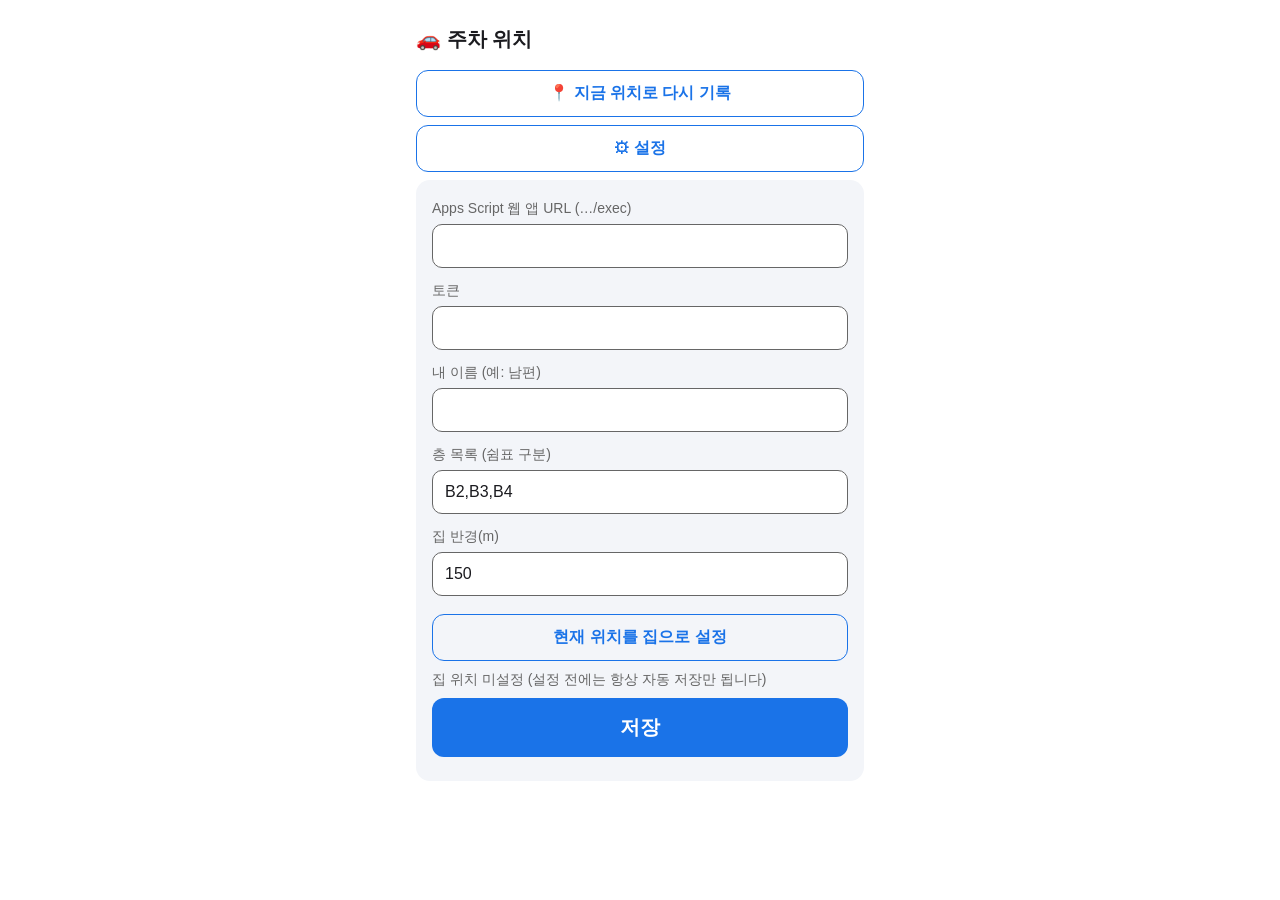
==== index.html @ 31f1b80d "Add parking web page Co-Authored-By: Claude Sonnet 5.5 <noreply@anthropic.com>" ====
<!doctype html>
<html lang="ko">
<head>
<meta charset="utf-8">
<meta name="viewport" content="width=device-width,initial-scale=1">
<title>주차 위치</title>
<link rel="manifest" href="manifest.webmanifest">
<meta name="theme-color" content="#1a73e8">
<style>
  :root { --bg:#fff; --fg:#1b1b1f; --mut:#666; --card:#f3f5f9; --pri:#1a73e8; --ok:#188038; }
  @media (prefers-color-scheme: dark) {
    :root { --bg:#14161a; --fg:#eceef2; --mut:#9aa0aa; --card:#21242b; --pri:#6ea8ff; --ok:#5bd17f; }
  }
  * { box-sizing: border-box; }
  body { margin:0; padding:16px; background:var(--bg); color:var(--fg);
         font:16px/1.5 -apple-system,"Noto Sans KR",sans-serif; max-width:480px; margin:auto; }
  h1 { font-size:20px; margin:8px 0 16px; }
  .card { background:var(--card); border-radius:14px; padding:16px; margin-bottom:14px; }
  .big { font-size:22px; font-weight:700; }
  .mut { color:var(--mut); font-size:14px; }
  .ok { color:var(--ok); font-weight:700; }
  button, .btn { display:block; width:100%; padding:16px; margin:8px 0; border:0; border-radius:12px;
         background:var(--pri); color:#fff; font-size:20px; font-weight:700; text-align:center; text-decoration:none; }
  button.sec, .btn.sec { background:transparent; color:var(--pri); border:1.5px solid var(--pri); font-size:16px; padding:12px; }
  .floors { display:grid; grid-template-columns:repeat(3,1fr); gap:10px; }
  .floors button { font-size:26px; padding:22px 0; margin:0; }
  input { width:100%; padding:12px; margin:4px 0 10px; font-size:16px; border-radius:10px;
          border:1px solid var(--mut); background:var(--bg); color:var(--fg); }
  label { font-size:14px; color:var(--mut); }
  [hidden] { display:none !important; }
</style>
</head>
<body>
<h1>🚗 주차 위치</h1>

<!-- 진행 상태 -->
<div class="card" id="run" hidden>
  <div id="msg" class="big">위치 확인 중…</div>
  <div id="sub" class="mut"></div>
  <div id="floorBox" hidden>
    <p class="mut">몇 층에 주차했나요?</p>
    <div class="floors" id="floors"></div>
  </div>
  <button class="sec" id="retry" hidden>다시 시도</button>
</div>

<!-- 최근 기록 -->
<div class="card" id="last" hidden>
  <div class="mut">가장 최근 주차</div>
  <div class="big" id="lastFloor"></div>
  <div class="mut" id="lastInfo"></div>
  <a class="btn sec" id="lastMap" target="_blank" rel="noopener">지도에서 보기</a>
</div>

<button class="sec" id="again">📍 지금 위치로 다시 기록</button>
<button class="sec" id="toSetup">⚙ 설정</button>

<!-- 설정 -->
<div class="card" id="setup" hidden>
  <label>Apps Script 웹 앱 URL (…/exec)</label><input id="u" inputmode="url" autocapitalize="off">
  <label>토큰</label><input id="t" autocapitalize="off">
  <label>내 이름 (예: 남편)</label><input id="who">
  <label>층 목록 (쉼표 구분)</label><input id="fl">
  <label>집 반경(m)</label><input id="rad" inputmode="numeric">
  <button class="sec" id="setHome">현재 위치를 집으로 설정</button>
  <div class="mut" id="homeInfo"></div>
  <button id="save">저장</button>
</div>

<script>
(function () {
  var $ = function (id) { return document.getElementById(id); };
  var KEY = 'parkshare.v1';

  function load() { try { return JSON.parse(localStorage.getItem(KEY)) || {}; } catch (e) { return {}; } }
  function save(s) { try { localStorage.setItem(KEY, JSON.stringify(s)); } catch (e) {} }
  var S = load();

  // 링크로 설정 전달: ?u=...&t=...&who=...  (배우자 폰 설정용). 적용 후 주소창에서 제거
  var q = new URLSearchParams(location.search);
  if (q.get('u') || q.get('t')) {
    ['u', 't', 'who', 'fl', 'rad'].forEach(function (k) { if (q.get(k)) S[k] = q.get(k); });
    save(S);
    history.replaceState(null, '', location.pathname);
  }

  function api(params) {
    var qs = new URLSearchParams(Object.assign({ token: S.t }, params)).toString();
    return fetch(S.u + '?' + qs, { redirect: 'follow' }).then(function (r) { return r.json(); });
  }

  function dist(a, b, c, d) { // 미터 (haversine)
    var R = 6371000, rad = Math.PI / 180;
    var dLat = (c - a) * rad, dLng = (d - b) * rad;
    var x = Math.sin(dLat / 2) ** 2 + Math.cos(a * rad) * Math.cos(c * rad) * Math.sin(dLng / 2) ** 2;
    return 2 * R * Math.asin(Math.sqrt(x));
  }

  function getPos() {
    return new Promise(function (res, rej) {
      if (!navigator.geolocation) return rej(new Error('이 브라우저는 위치를 지원하지 않아요'));
      navigator.geolocation.getCurrentPosition(res, rej,
        { enableHighAccuracy: true, timeout: 20000, maximumAge: 0 });
    });
  }

  function floorsList() {
    return (S.fl || 'B2,B3,B4').split(',').map(function (x) { return x.trim(); }).filter(Boolean);
  }

  function showLast() {
    api({ action: 'latest' }).then(function (r) {
      var l = r && r.latest;
      if (!l) { $('last').hidden = true; return; }
      $('last').hidden = false;
      $('lastFloor').textContent = l.floor || '층 미입력';
      $('lastInfo').textContent = l.time + ' · ' + l.who;
      $('lastMap').href = 'https://maps.google.com/?q=' + l.lat + ',' + l.lng;
    }).catch(function () {});
  }

  // ── 메인 흐름: 위치 → 집 안/밖 판단 → 저장 (집 안이면 층 선택) ──
  function run() {
    $('setup').hidden = true;
    $('run').hidden = false;
    $('floorBox').hidden = true;
    $('retry').hidden = true;
    $('msg').className = 'big';
    $('msg').textContent = '위치 확인 중…';
    $('sub').textContent = '';

    getPos().then(function (pos) {
      var lat = pos.coords.latitude, lng = pos.coords.longitude;
      var id = String(Date.now());
      var hasHome = S.hlat && S.hlng;
      var inHome = hasHome && dist(lat, lng, +S.hlat, +S.hlng) <= (+S.rad || 150);

      return api({ action: 'park', id: id, who: S.who || '', lat: lat, lng: lng, mode: inHome ? 'home' : 'auto' })
        .then(function (r) {
          if (!r || !r.ok) throw new Error('서버 저장 실패 (URL/토큰 확인)');
          if (!inHome) {
            $('msg').className = 'big ok';
            $('msg').textContent = '✓ 주차 위치 자동 저장';
            $('sub').textContent = '정확도 약 ' + Math.round(pos.coords.accuracy) + 'm';
            showLast();
          } else {
            $('msg').textContent = '집 근처예요';
            $('sub').textContent = '층을 선택하세요 (위치는 이미 저장됨)';
            var box = $('floors'); box.innerHTML = '';
            floorsList().forEach(function (f) {
              var b = document.createElement('button');
              b.textContent = f;
              b.onclick = function () {
                b.disabled = true;
                api({ action: 'floor', id: id, floor: f }).then(function (r2) {
                  if (!r2 || !r2.ok) throw 0;
                  $('floorBox').hidden = true;
                  $('msg').className = 'big ok';
                  $('msg').textContent = '✓ ' + f + ' 저장 완료';
                  $('sub').textContent = '';
                  showLast();
                }).catch(function () { b.disabled = false; $('sub').textContent = '저장 실패 – 다시 눌러주세요'; });
              };
              box.appendChild(b);
            });
            $('floorBox').hidden = false;
          }
        });
    }).catch(function (e) {
      $('msg').textContent = '실패';
      $('sub').textContent = (e && e.code === 1)
        ? '위치 권한이 거부됐어요. 주소창 자물쇠 → 권한 → 위치 → 허용'
        : ((e && e.message) || '위치를 가져오지 못했어요');
      $('retry').hidden = false;
    });
  }

  // ── 설정 화면 ──
  function openSetup() {
    $('run').hidden = true;
    $('setup').hidden = false;
    $('u').value = S.u || ''; $('t').value = S.t || ''; $('who').value = S.who || '';
    $('fl').value = S.fl || 'B2,B3,B4'; $('rad').value = S.rad || '150';
    $('homeInfo').textContent = S.hlat ? '집 위치 설정됨' : '집 위치 미설정 (설정 전에는 항상 자동 저장만 됩니다)';
  }
  $('setHome').onclick = function () {
    $('homeInfo').textContent = '위치 확인 중…';
    getPos().then(function (p) {
      S.hlat = p.coords.latitude; S.hlng = p.coords.longitude; save(S);
      $('homeInfo').textContent = '집 위치 설정됨 ✓';
    }).catch(function () { $('homeInfo').textContent = '위치를 가져오지 못했어요 (권한 확인)'; });
  };
  $('save').onclick = function () {
    S.u = $('u').value.trim(); S.t = $('t').value.trim(); S.who = $('who').value.trim();
    S.fl = $('fl').value.trim(); S.rad = $('rad').value.trim();
    save(S);
    start();
  };

  $('toSetup').onclick = openSetup;
  $('again').onclick = run;
  $('retry').onclick = run;

  function start() {
    if (!S.u || !S.t) { openSetup(); return; }
    showLast();
    // ?view=1 이면 기록 없이 조회만
    if (new URLSearchParams(location.search).get('view')) return;
    run();
  }
  start();
})();
</script>
</body>
</html>
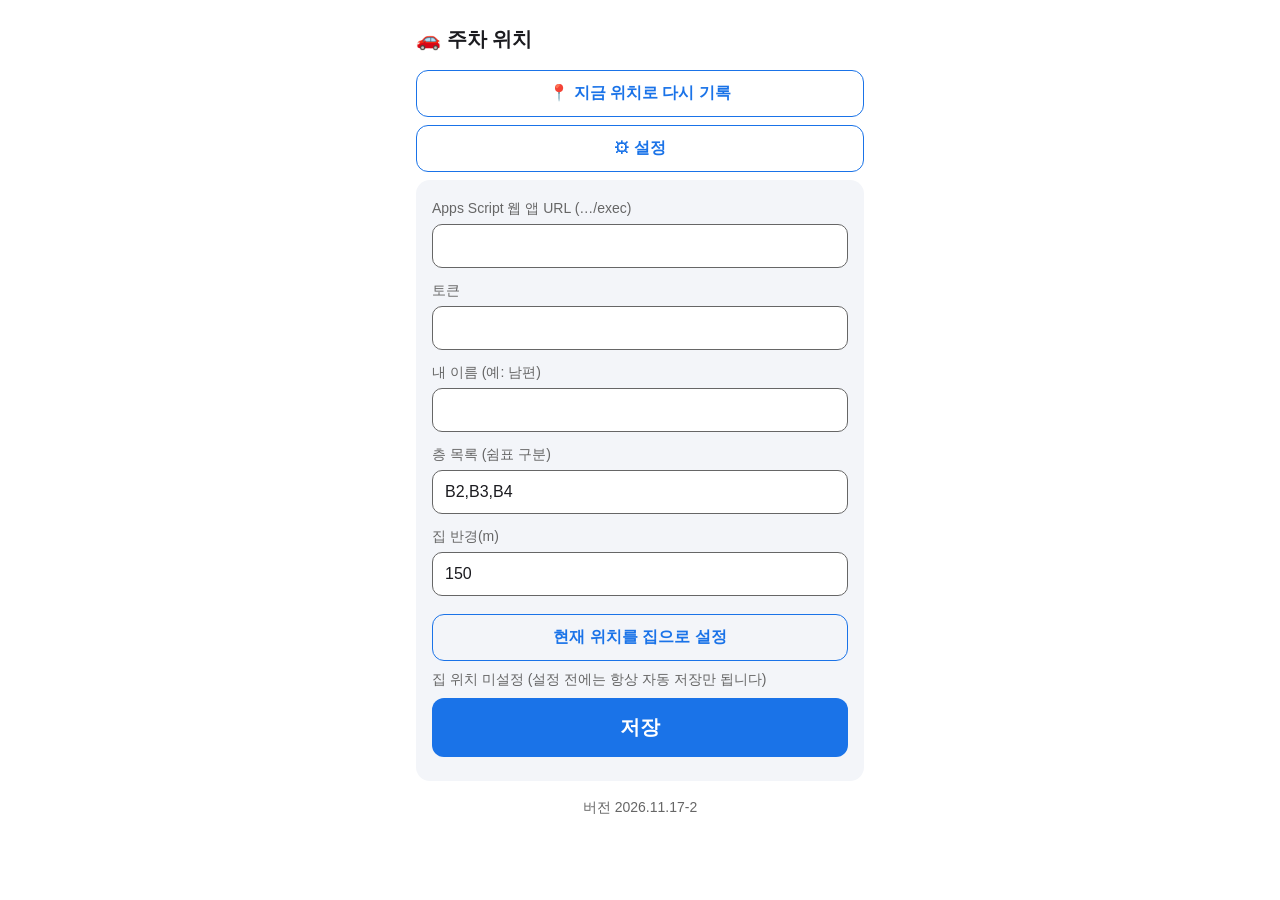
==== commit 26f15cef: "auto: publish web 2026-11-17 19:00 Co-Authored-By: Claude Sonnet 5.5 <noreply@anthropic.com>" ====
--- a/index.html
+++ b/index.html
@@ -6,29 +6,9 @@
 <title>주차 위치</title>
 <link rel="manifest" href="manifest.webmanifest">
 <meta name="theme-color" content="#1a73e8">
-<style>
-  :root { --bg:#fff; --fg:#1b1b1f; --mut:#666; --card:#f3f5f9; --pri:#1a73e8; --ok:#188038; }
-  @media (prefers-color-scheme: dark) {
-    :root { --bg:#14161a; --fg:#eceef2; --mut:#9aa0aa; --card:#21242b; --pri:#6ea8ff; --ok:#5bd17f; }
-  }
-  * { box-sizing: border-box; }
-  body { margin:0; padding:16px; background:var(--bg); color:var(--fg);
-         font:16px/1.5 -apple-system,"Noto Sans KR",sans-serif; max-width:480px; margin:auto; }
-  h1 { font-size:20px; margin:8px 0 16px; }
-  .card { background:var(--card); border-radius:14px; padding:16px; margin-bottom:14px; }
-  .big { font-size:22px; font-weight:700; }
-  .mut { color:var(--mut); font-size:14px; }
-  .ok { color:var(--ok); font-weight:700; }
-  button, .btn { display:block; width:100%; padding:16px; margin:8px 0; border:0; border-radius:12px;
-         background:var(--pri); color:#fff; font-size:20px; font-weight:700; text-align:center; text-decoration:none; }
-  button.sec, .btn.sec { background:transparent; color:var(--pri); border:1.5px solid var(--pri); font-size:16px; padding:12px; }
-  .floors { display:grid; grid-template-columns:repeat(3,1fr); gap:10px; }
-  .floors button { font-size:26px; padding:22px 0; margin:0; }
-  input { width:100%; padding:12px; margin:4px 0 10px; font-size:16px; border-radius:10px;
-          border:1px solid var(--mut); background:var(--bg); color:var(--fg); }
-  label { font-size:14px; color:var(--mut); }
-  [hidden] { display:none !important; }
-</style>
+<link rel="icon" href="icon-192.png">
+<link rel="apple-touch-icon" href="icon-192.png">
+<link rel="stylesheet" href="style.css?v=2026.11.17-2">
 </head>
 <body>
 <h1>🚗 주차 위치</h1>
@@ -52,6 +32,12 @@
   <a class="btn sec" id="lastMap" target="_blank" rel="noopener">지도에서 보기</a>
 </div>
 
+<!-- 최근 기록 목록 -->
+<div class="card" id="hist" hidden>
+  <div class="mut">최근 기록 (탭하면 지도)</div>
+  <ul id="histList"></ul>
+</div>
+
 <button class="sec" id="again">📍 지금 위치로 다시 기록</button>
 <button class="sec" id="toSetup">⚙ 설정</button>
 
@@ -67,149 +53,8 @@
   <button id="save">저장</button>
 </div>
 
-<script>
-(function () {
-  var $ = function (id) { return document.getElementById(id); };
-  var KEY = 'parkshare.v1';
-
-  function load() { try { return JSON.parse(localStorage.getItem(KEY)) || {}; } catch (e) { return {}; } }
-  function save(s) { try { localStorage.setItem(KEY, JSON.stringify(s)); } catch (e) {} }
-  var S = load();
-
-  // 링크로 설정 전달: ?u=...&t=...&who=...  (배우자 폰 설정용). 적용 후 주소창에서 제거
-  var q = new URLSearchParams(location.search);
-  if (q.get('u') || q.get('t')) {
-    ['u', 't', 'who', 'fl', 'rad'].forEach(function (k) { if (q.get(k)) S[k] = q.get(k); });
-    save(S);
-    history.replaceState(null, '', location.pathname);
-  }
-
-  function api(params) {
-    var qs = new URLSearchParams(Object.assign({ token: S.t }, params)).toString();
-    return fetch(S.u + '?' + qs, { redirect: 'follow' }).then(function (r) { return r.json(); });
-  }
-
-  function dist(a, b, c, d) { // 미터 (haversine)
-    var R = 6371000, rad = Math.PI / 180;
-    var dLat = (c - a) * rad, dLng = (d - b) * rad;
-    var x = Math.sin(dLat / 2) ** 2 + Math.cos(a * rad) * Math.cos(c * rad) * Math.sin(dLng / 2) ** 2;
-    return 2 * R * Math.asin(Math.sqrt(x));
-  }
-
-  function getPos() {
-    return new Promise(function (res, rej) {
-      if (!navigator.geolocation) return rej(new Error('이 브라우저는 위치를 지원하지 않아요'));
-      navigator.geolocation.getCurrentPosition(res, rej,
-        { enableHighAccuracy: true, timeout: 20000, maximumAge: 0 });
-    });
-  }
-
-  function floorsList() {
-    return (S.fl || 'B2,B3,B4').split(',').map(function (x) { return x.trim(); }).filter(Boolean);
-  }
-
-  function showLast() {
-    api({ action: 'latest' }).then(function (r) {
-      var l = r && r.latest;
-      if (!l) { $('last').hidden = true; return; }
-      $('last').hidden = false;
-      $('lastFloor').textContent = l.floor || '층 미입력';
-      $('lastInfo').textContent = l.time + ' · ' + l.who;
-      $('lastMap').href = 'https://maps.google.com/?q=' + l.lat + ',' + l.lng;
-    }).catch(function () {});
-  }
-
-  // ── 메인 흐름: 위치 → 집 안/밖 판단 → 저장 (집 안이면 층 선택) ──
-  function run() {
-    $('setup').hidden = true;
-    $('run').hidden = false;
-    $('floorBox').hidden = true;
-    $('retry').hidden = true;
-    $('msg').className = 'big';
-    $('msg').textContent = '위치 확인 중…';
-    $('sub').textContent = '';
-
-    getPos().then(function (pos) {
-      var lat = pos.coords.latitude, lng = pos.coords.longitude;
-      var id = String(Date.now());
-      var hasHome = S.hlat && S.hlng;
-      var inHome = hasHome && dist(lat, lng, +S.hlat, +S.hlng) <= (+S.rad || 150);
-
-      return api({ action: 'park', id: id, who: S.who || '', lat: lat, lng: lng, mode: inHome ? 'home' : 'auto' })
-        .then(function (r) {
-          if (!r || !r.ok) throw new Error('서버 저장 실패 (URL/토큰 확인)');
-          if (!inHome) {
-            $('msg').className = 'big ok';
-            $('msg').textContent = '✓ 주차 위치 자동 저장';
-            $('sub').textContent = '정확도 약 ' + Math.round(pos.coords.accuracy) + 'm';
-            showLast();
-          } else {
-            $('msg').textContent = '집 근처예요';
-            $('sub').textContent = '층을 선택하세요 (위치는 이미 저장됨)';
-            var box = $('floors'); box.innerHTML = '';
-            floorsList().forEach(function (f) {
-              var b = document.createElement('button');
-              b.textContent = f;
-              b.onclick = function () {
-                b.disabled = true;
-                api({ action: 'floor', id: id, floor: f }).then(function (r2) {
-                  if (!r2 || !r2.ok) throw 0;
-                  $('floorBox').hidden = true;
-                  $('msg').className = 'big ok';
-                  $('msg').textContent = '✓ ' + f + ' 저장 완료';
-                  $('sub').textContent = '';
-                  showLast();
-                }).catch(function () { b.disabled = false; $('sub').textContent = '저장 실패 – 다시 눌러주세요'; });
-              };
-              box.appendChild(b);
-            });
-            $('floorBox').hidden = false;
-          }
-        });
-    }).catch(function (e) {
-      $('msg').textContent = '실패';
-      $('sub').textContent = (e && e.code === 1)
-        ? '위치 권한이 거부됐어요. 주소창 자물쇠 → 권한 → 위치 → 허용'
-        : ((e && e.message) || '위치를 가져오지 못했어요');
-      $('retry').hidden = false;
-    });
-  }
-
-  // ── 설정 화면 ──
-  function openSetup() {
-    $('run').hidden = true;
-    $('setup').hidden = false;
-    $('u').value = S.u || ''; $('t').value = S.t || ''; $('who').value = S.who || '';
-    $('fl').value = S.fl || 'B2,B3,B4'; $('rad').value = S.rad || '150';
-    $('homeInfo').textContent = S.hlat ? '집 위치 설정됨' : '집 위치 미설정 (설정 전에는 항상 자동 저장만 됩니다)';
-  }
-  $('setHome').onclick = function () {
-    $('homeInfo').textContent = '위치 확인 중…';
-    getPos().then(function (p) {
-      S.hlat = p.coords.latitude; S.hlng = p.coords.longitude; save(S);
-      $('homeInfo').textContent = '집 위치 설정됨 ✓';
-    }).catch(function () { $('homeInfo').textContent = '위치를 가져오지 못했어요 (권한 확인)'; });
-  };
-  $('save').onclick = function () {
-    S.u = $('u').value.trim(); S.t = $('t').value.trim(); S.who = $('who').value.trim();
-    S.fl = $('fl').value.trim(); S.rad = $('rad').value.trim();
-    save(S);
-    start();
-  };
-
-  $('toSetup').onclick = openSetup;
-  $('again').onclick = run;
-  $('retry').onclick = run;
-
-  function start() {
-    if (!S.u || !S.t) { openSetup(); return; }
-    showLast();
-    // ?view=1 이면 기록 없이 조회만
-    if (new URLSearchParams(location.search).get('view')) return;
-    run();
-  }
-  start();
-})();
-</script>
+<script>window.PARK_AUTO=false;window.PARK_SW='sw.js';</script>
+<div class="mut" id="ver" style="text-align:center;margin-top:16px"></div>
+<script src="app.js?v=2026.11.17-2"></script>
 </body>
 </html>
--- a/style.css
+++ b/style.css
@@ -0,0 +1,24 @@
+  :root { --bg:#fff; --fg:#1b1b1f; --mut:#666; --card:#f3f5f9; --pri:#1a73e8; --ok:#188038; }
+  @media (prefers-color-scheme: dark) {
+    :root { --bg:#14161a; --fg:#eceef2; --mut:#9aa0aa; --card:#21242b; --pri:#6ea8ff; --ok:#5bd17f; }
+  }
+  * { box-sizing: border-box; }
+  body { margin:0; padding:16px; background:var(--bg); color:var(--fg);
+         font:16px/1.5 -apple-system,"Noto Sans KR",sans-serif; max-width:480px; margin:auto; }
+  h1 { font-size:20px; margin:8px 0 16px; }
+  .card { background:var(--card); border-radius:14px; padding:16px; margin-bottom:14px; }
+  .big { font-size:22px; font-weight:700; }
+  .mut { color:var(--mut); font-size:14px; }
+  .ok { color:var(--ok); font-weight:700; }
+  button, .btn { display:block; width:100%; padding:16px; margin:8px 0; border:0; border-radius:12px;
+         background:var(--pri); color:#fff; font-size:20px; font-weight:700; text-align:center; text-decoration:none; }
+  button.sec, .btn.sec { background:transparent; color:var(--pri); border:1.5px solid var(--pri); font-size:16px; padding:12px; }
+  .floors { display:grid; grid-template-columns:repeat(3,1fr); gap:10px; }
+  .floors button { font-size:26px; padding:22px 0; margin:0; }
+  input { width:100%; padding:12px; margin:4px 0 10px; font-size:16px; border-radius:10px;
+          border:1px solid var(--mut); background:var(--bg); color:var(--fg); }
+  label { font-size:14px; color:var(--mut); }
+  [hidden] { display:none !important; }
+#histList { padding-left:18px; margin:6px 0 0; }
+#histList li { margin:8px 0; }
+#histList a { color:var(--fg); text-decoration:none; }
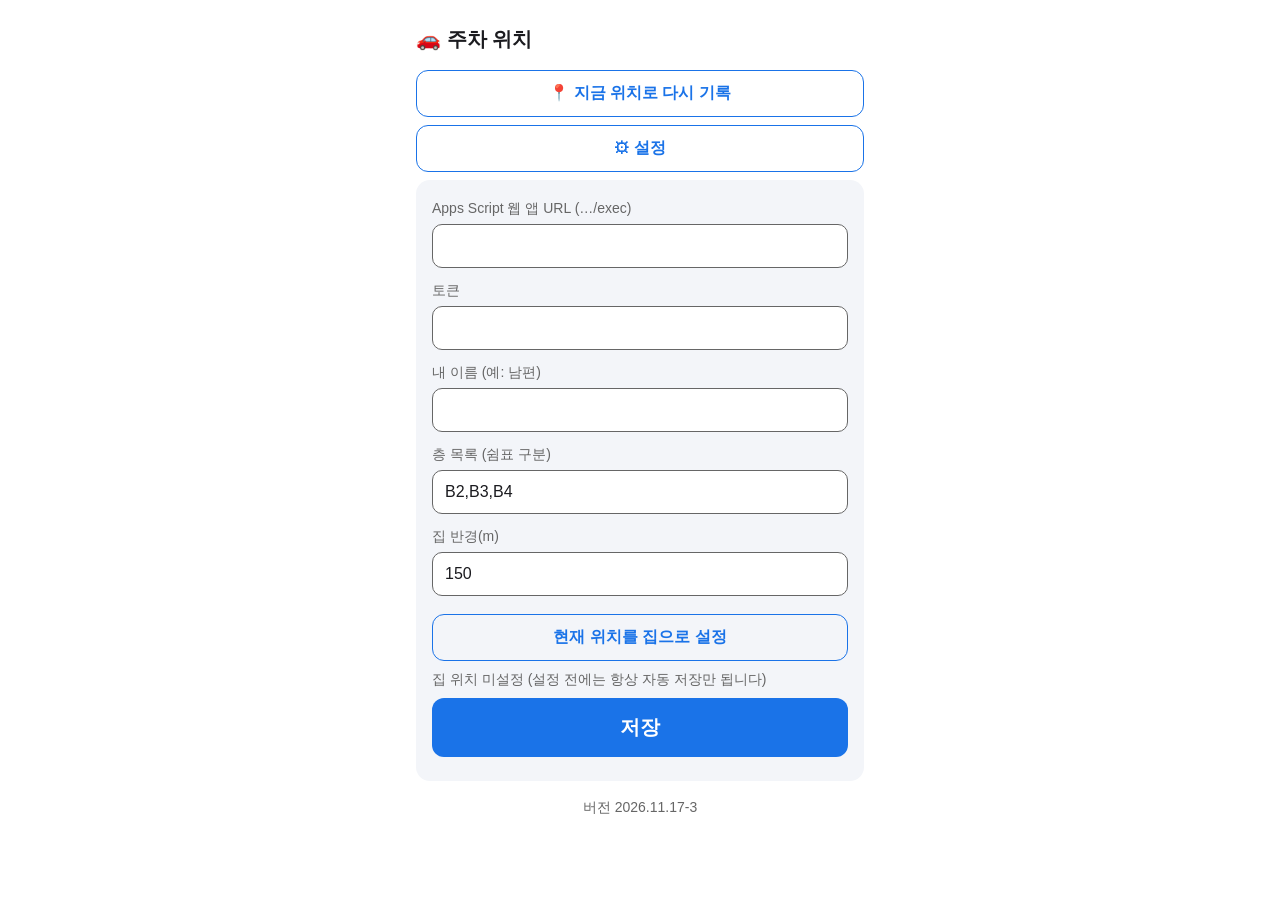
==== commit f3c2a098: "auto: publish web 2026-11-17 19:03 Co-Authored-By: Claude Sonnet 5.5 <noreply@anthropic.com>" ====
--- a/index.html
+++ b/index.html
@@ -8,7 +8,7 @@
 <meta name="theme-color" content="#1a73e8">
 <link rel="icon" href="icon-192.png">
 <link rel="apple-touch-icon" href="icon-192.png">
-<link rel="stylesheet" href="style.css?v=2026.11.17-2">
+<link rel="stylesheet" href="style.css?v=2026.11.17-3">
 </head>
 <body>
 <h1>🚗 주차 위치</h1>
@@ -29,6 +29,10 @@
   <div class="mut">가장 최근 주차</div>
   <div class="big" id="lastFloor"></div>
   <div class="mut" id="lastInfo"></div>
+  <div id="lastFloorBox" hidden>
+    <div class="mut" style="margin-top:10px">층 입력 / 수정</div>
+    <div class="floors small" id="lastFloors"></div>
+  </div>
   <a class="btn sec" id="lastMap" target="_blank" rel="noopener">지도에서 보기</a>
 </div>
 
@@ -55,6 +59,6 @@
 
 <script>window.PARK_AUTO=false;window.PARK_SW='sw.js';</script>
 <div class="mut" id="ver" style="text-align:center;margin-top:16px"></div>
-<script src="app.js?v=2026.11.17-2"></script>
+<script src="app.js?v=2026.11.17-3"></script>
 </body>
 </html>
--- a/style.css
+++ b/style.css
@@ -22,3 +22,4 @@
 #histList { padding-left:18px; margin:6px 0 0; }
 #histList li { margin:8px 0; }
 #histList a { color:var(--fg); text-decoration:none; }
+.floors.small button { font-size:18px; padding:12px 0; }
